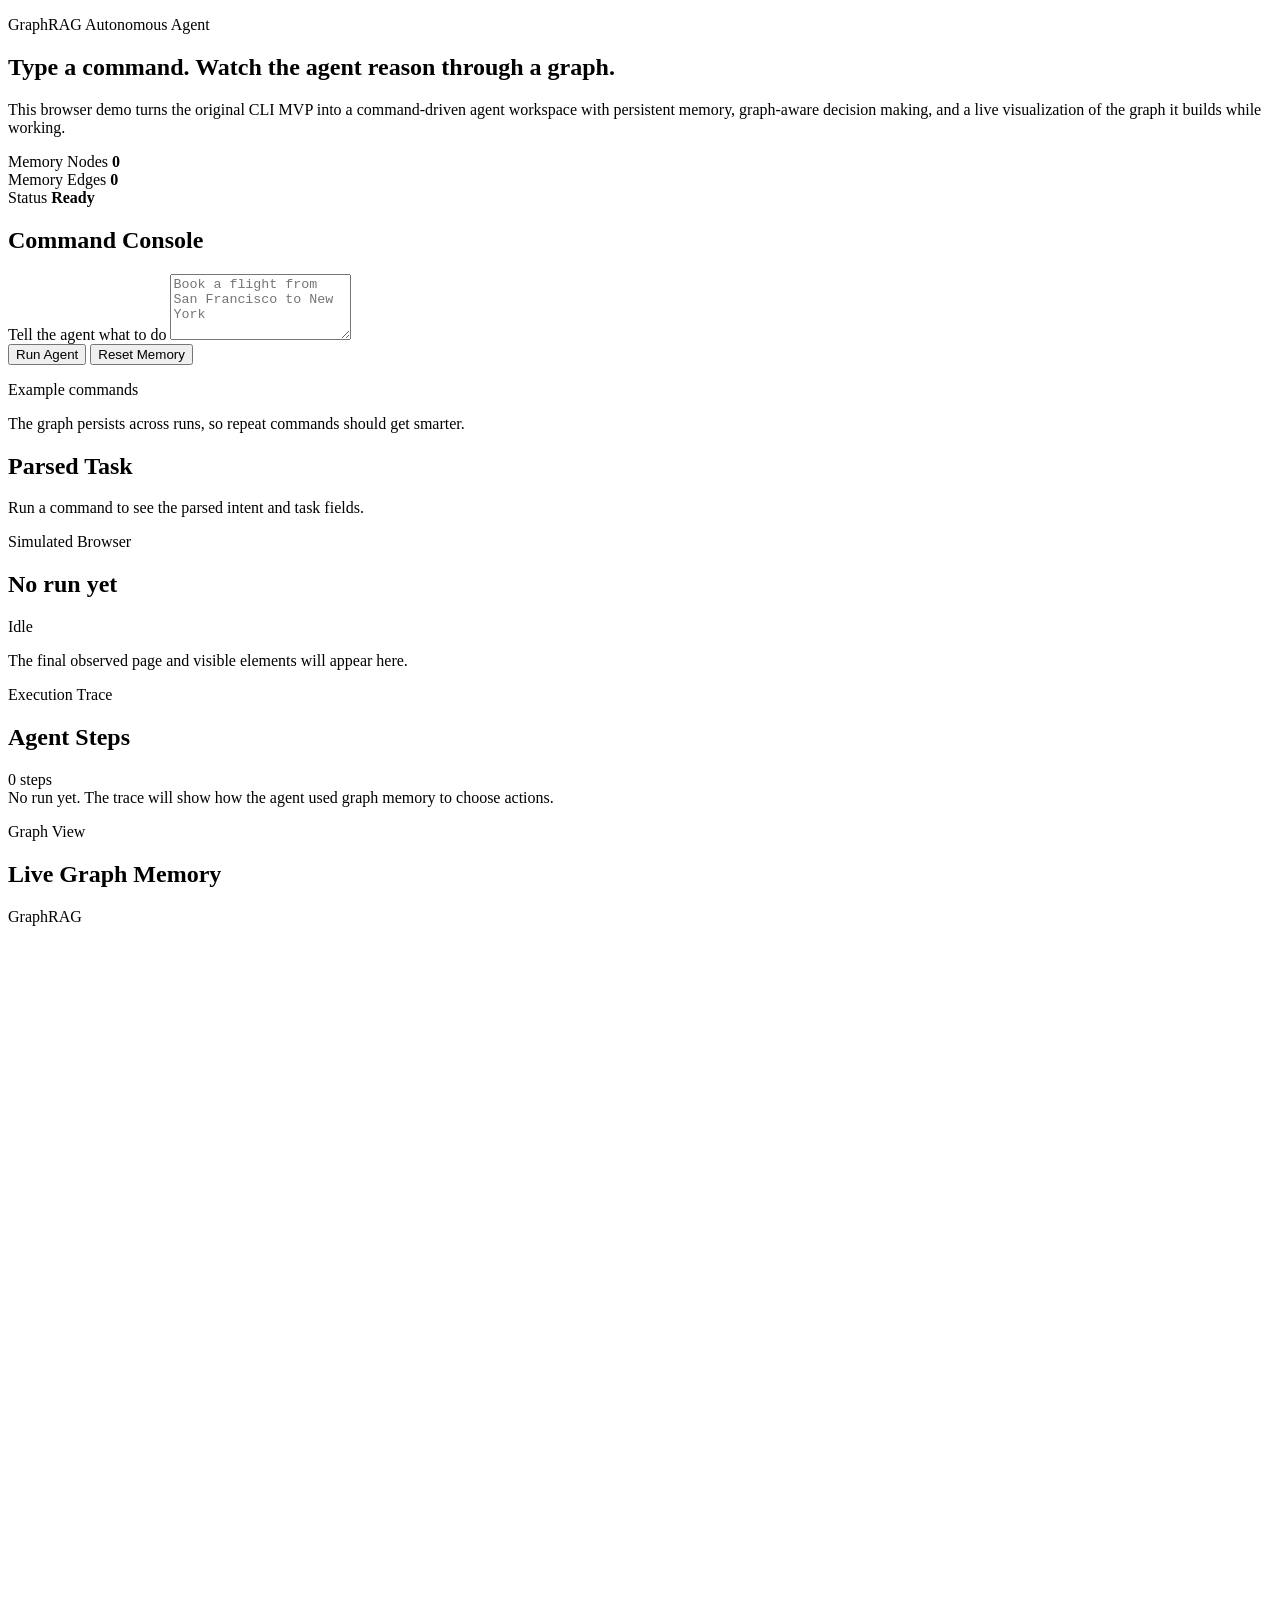
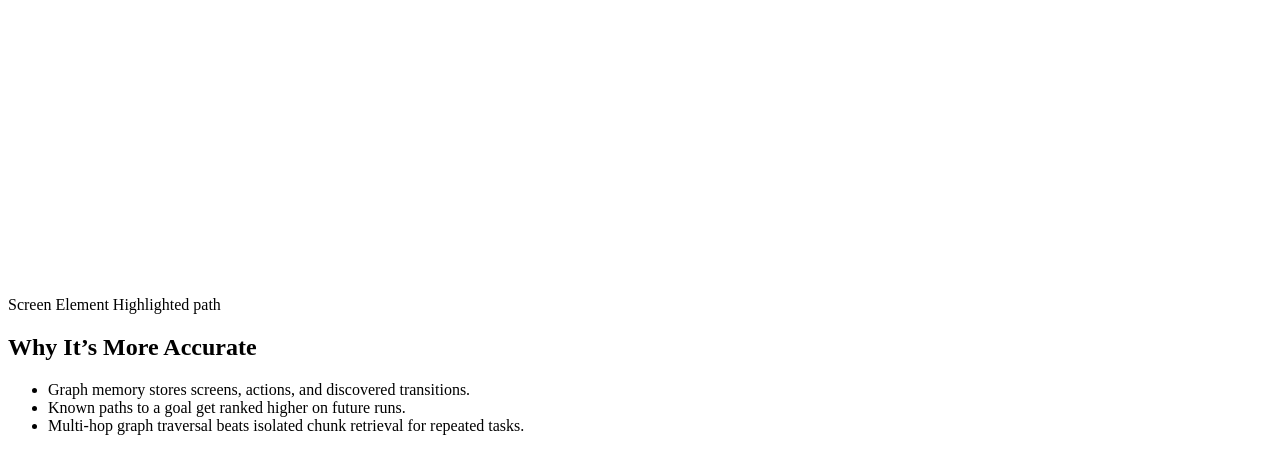
==== static/index.html @ d8a54234 "Add GraphRAG browser demo and core agent Introduce a complete GraphRAG demo: core library (graphrag_" ====
<!DOCTYPE html>
<html lang="en">
<head>
  <meta charset="UTF-8">
  <meta name="viewport" content="width=device-width, initial-scale=1.0">
  <title>GraphRAG Browser Agent</title>
  <link rel="stylesheet" href="/styles.css">
</head>
<body>
  <div class="ambient ambient-a"></div>
  <div class="ambient ambient-b"></div>
  <main class="app-shell">
    <section class="hero card">
      <div>
        <p class="eyebrow">GraphRAG Autonomous Agent</p>
        <h1>Type a command. Watch the agent reason through a graph.</h1>
        <p class="lede">
          This browser demo turns the original CLI MVP into a command-driven agent workspace with persistent memory,
          graph-aware decision making, and a live visualization of the graph it builds while working.
        </p>
      </div>
      <div class="hero-stats">
        <div class="stat-pill">
          <span class="stat-label">Memory Nodes</span>
          <strong id="nodeCount">0</strong>
        </div>
        <div class="stat-pill">
          <span class="stat-label">Memory Edges</span>
          <strong id="edgeCount">0</strong>
        </div>
        <div class="stat-pill success-pill">
          <span class="stat-label">Status</span>
          <strong id="runStatus">Ready</strong>
        </div>
      </div>
    </section>

    <section class="workspace">
      <aside class="left-rail">
        <div class="card command-card">
          <h2>Command Console</h2>
          <label class="input-label" for="commandInput">Tell the agent what to do</label>
          <textarea id="commandInput" rows="4" placeholder="Book a flight from San Francisco to New York"></textarea>
          <div class="button-row">
            <button id="runButton" class="primary-button">Run Agent</button>
            <button id="resetButton" class="secondary-button">Reset Memory</button>
          </div>
          <div class="example-wrap">
            <p class="mini-label">Example commands</p>
            <div id="exampleButtons" class="example-buttons"></div>
          </div>
          <p id="statusMessage" class="status-message">The graph persists across runs, so repeat commands should get smarter.</p>
        </div>

        <div class="card task-card">
          <h2>Parsed Task</h2>
          <div id="taskSummary" class="task-summary empty-state">Run a command to see the parsed intent and task fields.</div>
        </div>
      </aside>

      <section class="center-column">
        <div class="card browser-card">
          <div class="panel-header">
            <div>
              <p class="mini-label">Simulated Browser</p>
              <h2 id="browserTitle">No run yet</h2>
            </div>
            <span id="intentBadge" class="intent-badge">Idle</span>
          </div>
          <p id="browserSummary" class="browser-summary">The final observed page and visible elements will appear here.</p>
          <div id="browserElements" class="browser-elements"></div>
        </div>

        <div class="card timeline-card">
          <div class="panel-header">
            <div>
              <p class="mini-label">Execution Trace</p>
              <h2>Agent Steps</h2>
            </div>
            <span id="stepCountBadge" class="intent-badge neutral-badge">0 steps</span>
          </div>
          <div id="stepList" class="step-list empty-state">No run yet. The trace will show how the agent used graph memory to choose actions.</div>
        </div>
      </section>

      <aside class="right-rail">
        <div class="card graph-card">
          <div class="panel-header">
            <div>
              <p class="mini-label">Graph View</p>
              <h2>Live Graph Memory</h2>
            </div>
            <span class="intent-badge graph-badge">GraphRAG</span>
          </div>
          <svg id="graphCanvas" viewBox="0 0 680 520" role="img" aria-label="Graph memory visualization"></svg>
          <div class="legend">
            <span><i class="legend-dot screen-dot"></i>Screen</span>
            <span><i class="legend-dot element-dot"></i>Element</span>
            <span><i class="legend-dot success-dot"></i>Highlighted path</span>
          </div>
        </div>

        <div class="card insights-card">
          <h2>Why It’s More Accurate</h2>
          <ul id="insightList" class="insight-list">
            <li>Graph memory stores screens, actions, and discovered transitions.</li>
            <li>Known paths to a goal get ranked higher on future runs.</li>
            <li>Multi-hop graph traversal beats isolated chunk retrieval for repeated tasks.</li>
          </ul>
        </div>
      </aside>
    </section>
  </main>
  <script src="/app.js"></script>
</body>
</html>
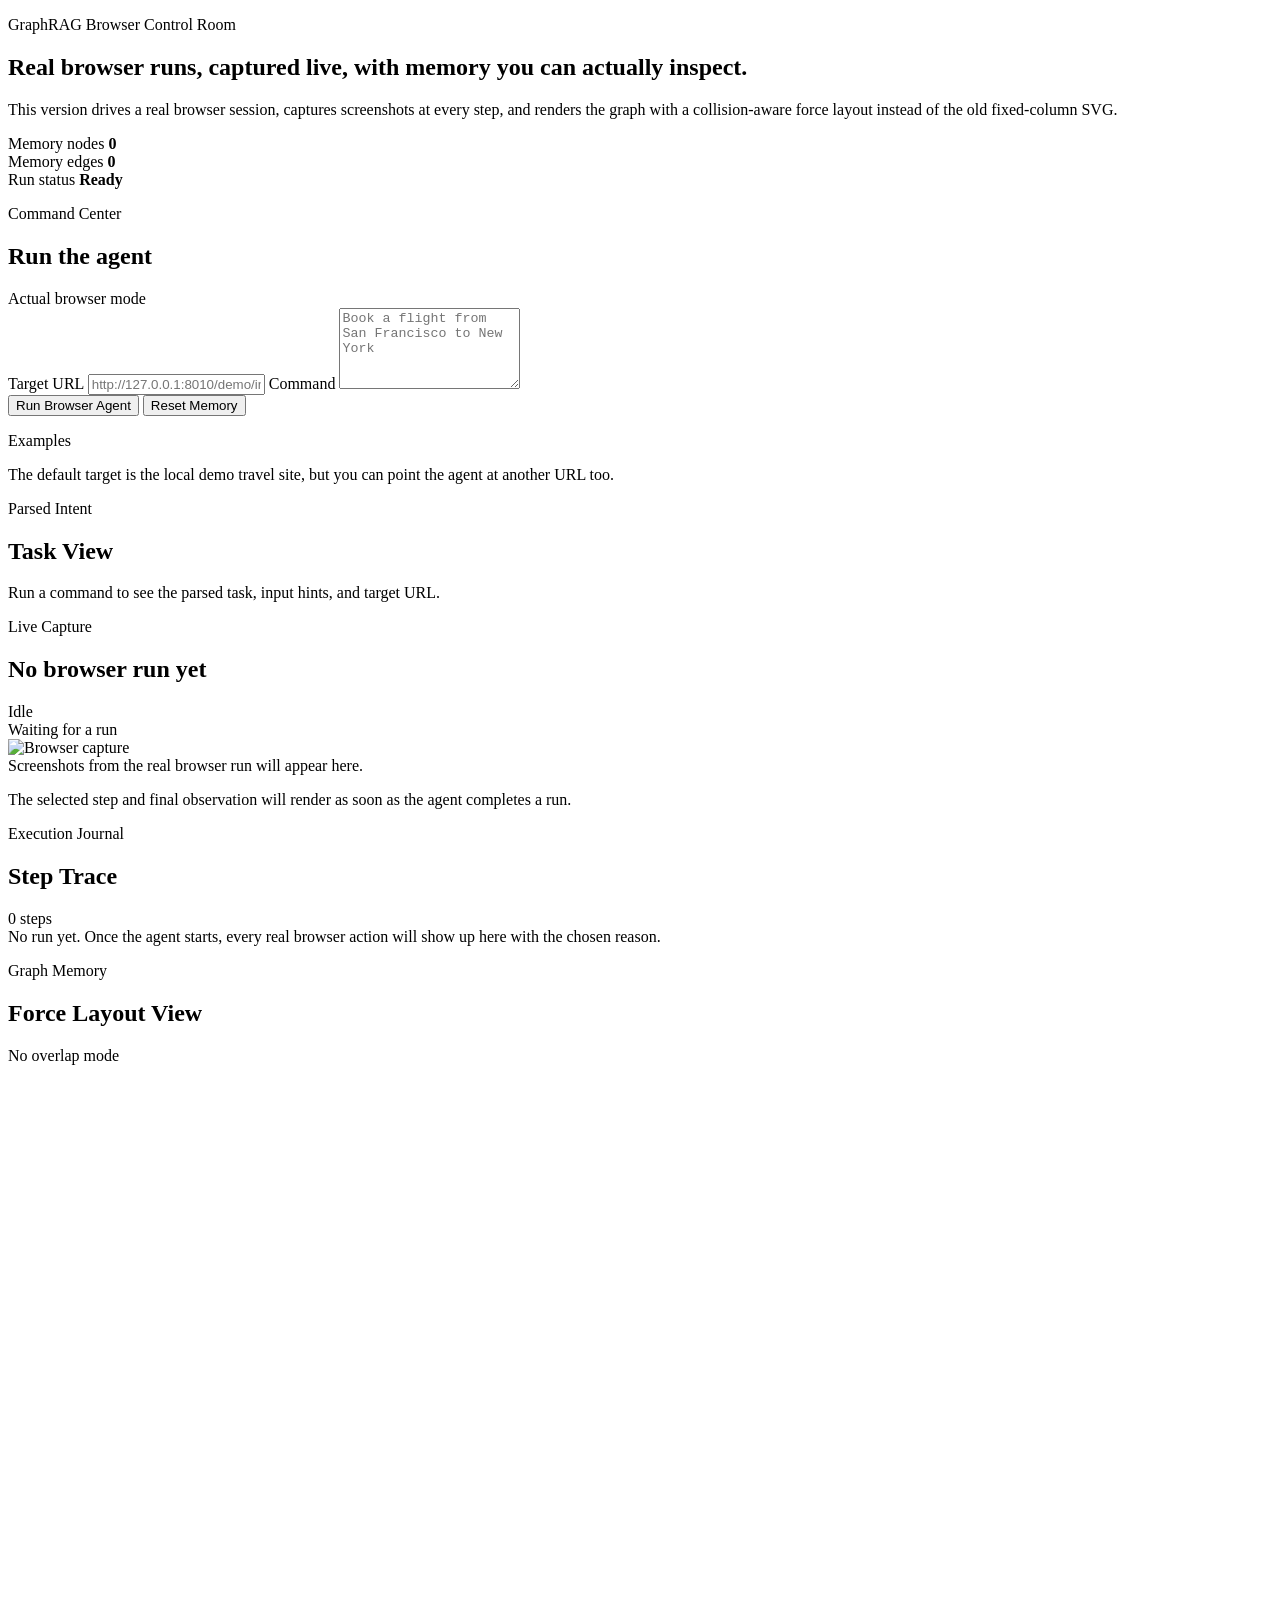
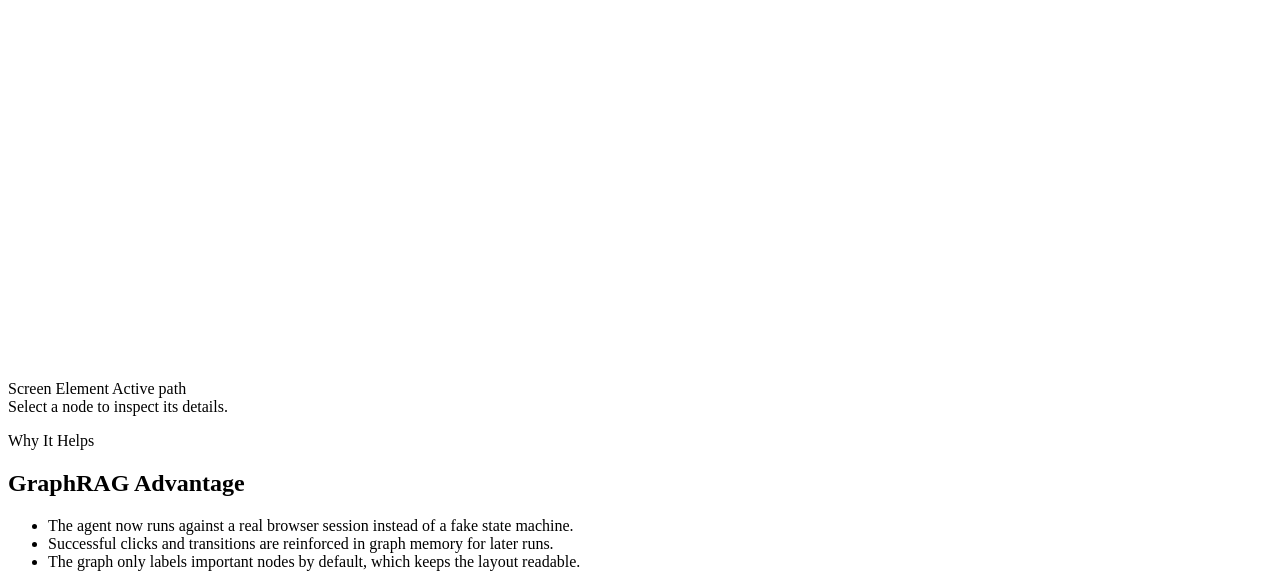
==== commit 07dddd56: "Add Playwright browser runner and demo UI Introduce a real browser-driven demo: add a Node Playwrigh" ====
--- a/static/index.html
+++ b/static/index.html
@@ -3,114 +3,169 @@
 <head>
   <meta charset="UTF-8">
   <meta name="viewport" content="width=device-width, initial-scale=1.0">
-  <title>GraphRAG Browser Agent</title>
+  <title>GraphRAG Browser Control Room</title>
   <link rel="stylesheet" href="/styles.css">
 </head>
 <body>
-  <div class="ambient ambient-a"></div>
-  <div class="ambient ambient-b"></div>
-  <main class="app-shell">
-    <section class="hero card">
-      <div>
-        <p class="eyebrow">GraphRAG Autonomous Agent</p>
-        <h1>Type a command. Watch the agent reason through a graph.</h1>
-        <p class="lede">
-          This browser demo turns the original CLI MVP into a command-driven agent workspace with persistent memory,
-          graph-aware decision making, and a live visualization of the graph it builds while working.
+  <div class="backdrop grid-backdrop"></div>
+  <div class="backdrop glow glow-a"></div>
+  <div class="backdrop glow glow-b"></div>
+
+  <main class="shell">
+    <section class="hero">
+      <div class="hero-copy">
+        <p class="eyebrow">GraphRAG Browser Control Room</p>
+        <h1>Real browser runs, captured live, with memory you can actually inspect.</h1>
+        <p class="hero-text">
+          This version drives a real browser session, captures screenshots at every step, and renders the graph with
+          a collision-aware force layout instead of the old fixed-column SVG.
         </p>
       </div>
       <div class="hero-stats">
-        <div class="stat-pill">
-          <span class="stat-label">Memory Nodes</span>
+        <div class="stat-card">
+          <span>Memory nodes</span>
           <strong id="nodeCount">0</strong>
         </div>
-        <div class="stat-pill">
-          <span class="stat-label">Memory Edges</span>
+        <div class="stat-card">
+          <span>Memory edges</span>
           <strong id="edgeCount">0</strong>
         </div>
-        <div class="stat-pill success-pill">
-          <span class="stat-label">Status</span>
+        <div class="stat-card accent-card">
+          <span>Run status</span>
           <strong id="runStatus">Ready</strong>
         </div>
       </div>
     </section>
 
     <section class="workspace">
-      <aside class="left-rail">
-        <div class="card command-card">
-          <h2>Command Console</h2>
-          <label class="input-label" for="commandInput">Tell the agent what to do</label>
-          <textarea id="commandInput" rows="4" placeholder="Book a flight from San Francisco to New York"></textarea>
+      <aside class="left-column">
+        <article class="panel command-panel">
+          <div class="panel-header">
+            <div>
+              <p class="mini-label">Command Center</p>
+              <h2>Run the agent</h2>
+            </div>
+            <span class="badge live-badge">Actual browser mode</span>
+          </div>
+
+          <label class="field-label" for="targetUrlInput">Target URL</label>
+          <input id="targetUrlInput" type="url" placeholder="http://127.0.0.1:8010/demo/index.html">
+
+          <label class="field-label" for="commandInput">Command</label>
+          <textarea id="commandInput" rows="5" placeholder="Book a flight from San Francisco to New York"></textarea>
+
           <div class="button-row">
-            <button id="runButton" class="primary-button">Run Agent</button>
+            <button id="runButton" class="primary-button">Run Browser Agent</button>
             <button id="resetButton" class="secondary-button">Reset Memory</button>
           </div>
-          <div class="example-wrap">
-            <p class="mini-label">Example commands</p>
-            <div id="exampleButtons" class="example-buttons"></div>
+
+          <div class="examples-block">
+            <p class="mini-label">Examples</p>
+            <div id="exampleButtons" class="example-grid"></div>
           </div>
-          <p id="statusMessage" class="status-message">The graph persists across runs, so repeat commands should get smarter.</p>
-        </div>
 
-        <div class="card task-card">
-          <h2>Parsed Task</h2>
-          <div id="taskSummary" class="task-summary empty-state">Run a command to see the parsed intent and task fields.</div>
-        </div>
+          <p id="statusMessage" class="status-message">
+            The default target is the local demo travel site, but you can point the agent at another URL too.
+          </p>
+        </article>
+
+        <article class="panel task-panel">
+          <div class="panel-header">
+            <div>
+              <p class="mini-label">Parsed Intent</p>
+              <h2>Task View</h2>
+            </div>
+          </div>
+          <div id="taskSummary" class="task-summary empty-state">
+            Run a command to see the parsed task, input hints, and target URL.
+          </div>
+        </article>
       </aside>
 
       <section class="center-column">
-        <div class="card browser-card">
+        <article class="panel browser-panel">
           <div class="panel-header">
             <div>
-              <p class="mini-label">Simulated Browser</p>
-              <h2 id="browserTitle">No run yet</h2>
+              <p class="mini-label">Live Capture</p>
+              <h2 id="browserTitle">No browser run yet</h2>
             </div>
-            <span id="intentBadge" class="intent-badge">Idle</span>
+            <span id="intentBadge" class="badge">Idle</span>
           </div>
-          <p id="browserSummary" class="browser-summary">The final observed page and visible elements will appear here.</p>
-          <div id="browserElements" class="browser-elements"></div>
-        </div>
 
-        <div class="card timeline-card">
+          <div class="browser-toolbar">
+            <div class="browser-dots">
+              <span></span>
+              <span></span>
+              <span></span>
+            </div>
+            <div id="browserUrl" class="browser-url">Waiting for a run</div>
+          </div>
+
+          <div class="browser-canvas">
+            <img id="browserImage" alt="Browser capture">
+            <div id="browserPlaceholder" class="browser-placeholder">
+              Screenshots from the real browser run will appear here.
+            </div>
+          </div>
+
+          <p id="browserSummary" class="browser-summary">
+            The selected step and final observation will render as soon as the agent completes a run.
+          </p>
+
+          <div id="stepGallery" class="step-gallery"></div>
+        </article>
+
+        <article class="panel trace-panel">
           <div class="panel-header">
             <div>
-              <p class="mini-label">Execution Trace</p>
-              <h2>Agent Steps</h2>
+              <p class="mini-label">Execution Journal</p>
+              <h2>Step Trace</h2>
             </div>
-            <span id="stepCountBadge" class="intent-badge neutral-badge">0 steps</span>
+            <span id="stepCountBadge" class="badge muted-badge">0 steps</span>
           </div>
-          <div id="stepList" class="step-list empty-state">No run yet. The trace will show how the agent used graph memory to choose actions.</div>
-        </div>
+          <div id="stepList" class="step-list empty-state">
+            No run yet. Once the agent starts, every real browser action will show up here with the chosen reason.
+          </div>
+        </article>
       </section>
 
-      <aside class="right-rail">
-        <div class="card graph-card">
+      <aside class="right-column">
+        <article class="panel graph-panel">
           <div class="panel-header">
             <div>
-              <p class="mini-label">Graph View</p>
-              <h2>Live Graph Memory</h2>
+              <p class="mini-label">Graph Memory</p>
+              <h2>Force Layout View</h2>
             </div>
-            <span class="intent-badge graph-badge">GraphRAG</span>
+            <span class="badge graph-badge">No overlap mode</span>
           </div>
-          <svg id="graphCanvas" viewBox="0 0 680 520" role="img" aria-label="Graph memory visualization"></svg>
-          <div class="legend">
+          <svg id="graphCanvas" viewBox="0 0 860 620" role="img" aria-label="Graph memory visualization"></svg>
+          <div class="graph-legend">
             <span><i class="legend-dot screen-dot"></i>Screen</span>
             <span><i class="legend-dot element-dot"></i>Element</span>
-            <span><i class="legend-dot success-dot"></i>Highlighted path</span>
+            <span><i class="legend-dot path-dot"></i>Active path</span>
           </div>
-        </div>
+          <div id="graphMeta" class="graph-meta">
+            Select a node to inspect its details.
+          </div>
+        </article>
 
-        <div class="card insights-card">
-          <h2>Why It’s More Accurate</h2>
-          <ul id="insightList" class="insight-list">
-            <li>Graph memory stores screens, actions, and discovered transitions.</li>
-            <li>Known paths to a goal get ranked higher on future runs.</li>
-            <li>Multi-hop graph traversal beats isolated chunk retrieval for repeated tasks.</li>
+        <article class="panel insight-panel">
+          <div class="panel-header">
+            <div>
+              <p class="mini-label">Why It Helps</p>
+              <h2>GraphRAG Advantage</h2>
+            </div>
+          </div>
+          <ul class="insight-list">
+            <li>The agent now runs against a real browser session instead of a fake state machine.</li>
+            <li>Successful clicks and transitions are reinforced in graph memory for later runs.</li>
+            <li>The graph only labels important nodes by default, which keeps the layout readable.</li>
           </ul>
-        </div>
+        </article>
       </aside>
     </section>
   </main>
+
   <script src="/app.js"></script>
 </body>
 </html>
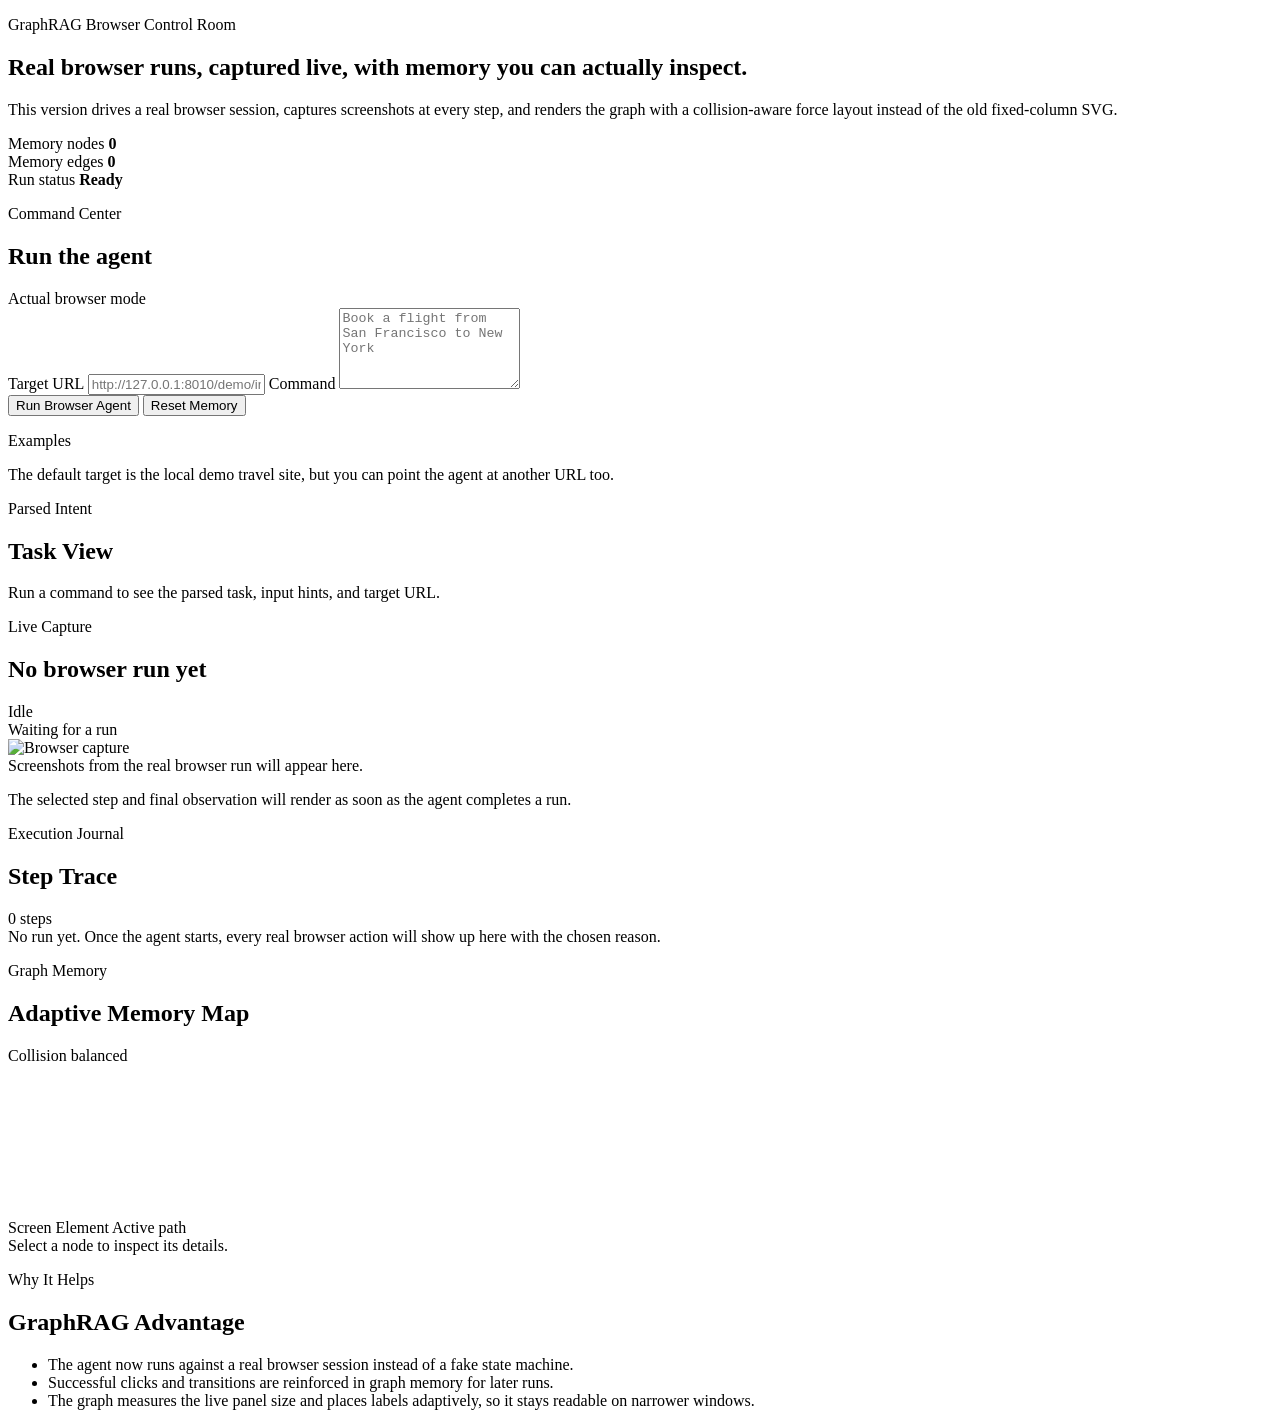
==== commit c7146d5e: "Add runtime artifacts and bump graph metrics Add runtime artifacts for runs 89904d2603 and 8a31483c0" ====
--- a/static/index.html
+++ b/static/index.html
@@ -134,11 +134,11 @@
           <div class="panel-header">
             <div>
               <p class="mini-label">Graph Memory</p>
-              <h2>Force Layout View</h2>
+              <h2>Adaptive Memory Map</h2>
             </div>
-            <span class="badge graph-badge">No overlap mode</span>
+            <span class="badge graph-badge">Collision balanced</span>
           </div>
-          <svg id="graphCanvas" viewBox="0 0 860 620" role="img" aria-label="Graph memory visualization"></svg>
+          <svg id="graphCanvas" role="img" aria-label="Graph memory visualization"></svg>
           <div class="graph-legend">
             <span><i class="legend-dot screen-dot"></i>Screen</span>
             <span><i class="legend-dot element-dot"></i>Element</span>
@@ -159,7 +159,7 @@
           <ul class="insight-list">
             <li>The agent now runs against a real browser session instead of a fake state machine.</li>
             <li>Successful clicks and transitions are reinforced in graph memory for later runs.</li>
-            <li>The graph only labels important nodes by default, which keeps the layout readable.</li>
+            <li>The graph measures the live panel size and places labels adaptively, so it stays readable on narrower windows.</li>
           </ul>
         </article>
       </aside>
